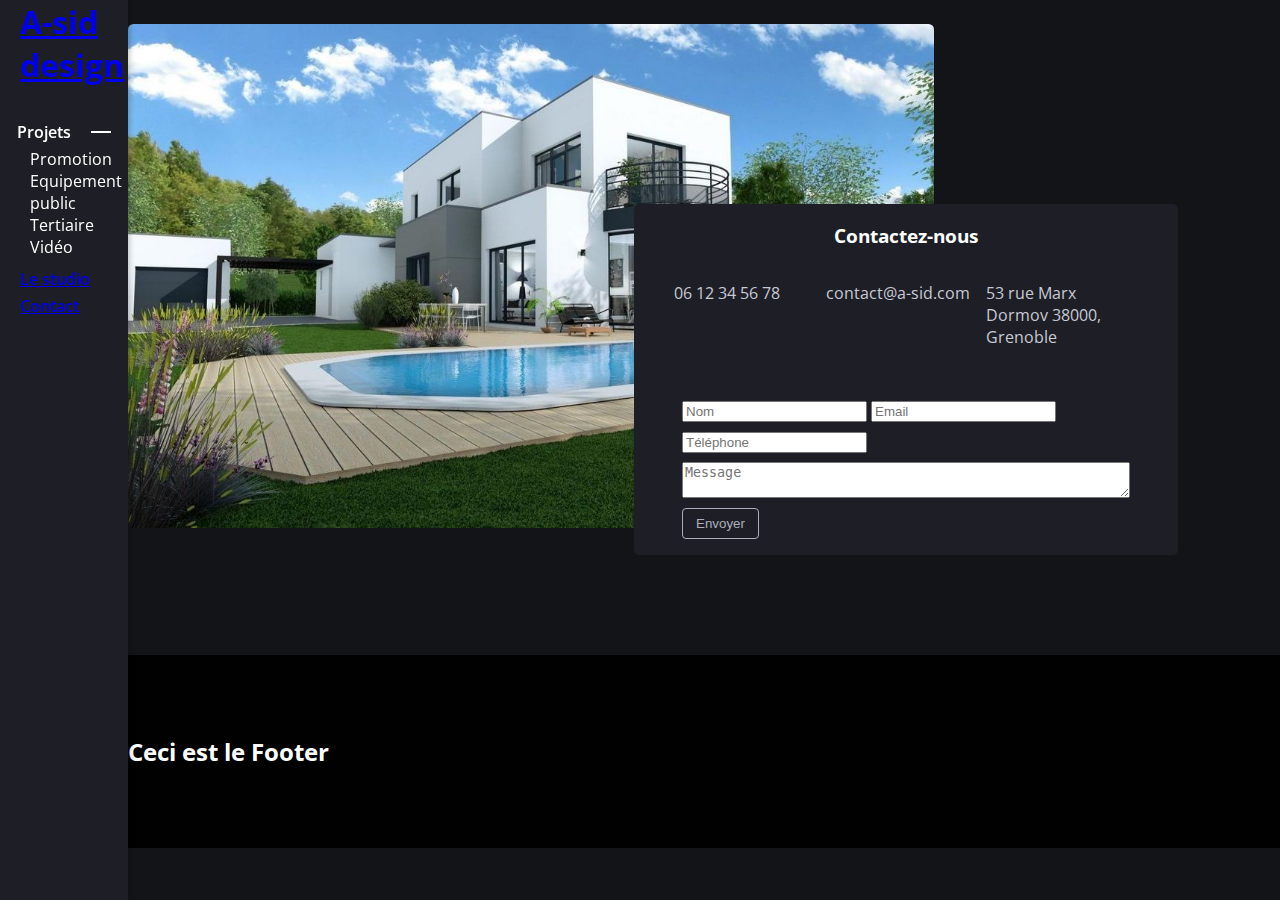
==== About.html @ 16018cb7 "Create About.html" ====
<!DOCTYPE html>
<html>
<head>
	
	<meta charset="utf-8">
	<meta name="viewport" content="width=device-width, initial-scale=1, shrink-to-fit=no">
	<title>Contactez-nous | A-Sid Design</title>
	<link rel="stylesheet" href="custom.css"></link>
  <link href="https://fonts.googleapis.com/css?family=Open+Sans:300,300i,400,400i,600,600i,700,700i,800,800i&display=swap" rel="stylesheet">
</head>
<body>
<header>
		<nav >
		  <h1 style="margin-bottom: 35px"><a href="index.html">A-sid design</a></h1>
		  <ul>
		    <li class="nav-item active"><span>Projets</span></li>
		    <ul>
		      <li>Promotion</li>
		      <li>Equipement public</li>
		      <li>Tertiaire</li>
		      <li>Vidéo</li>
		    </ul>
		    <li class="nav-item "><a href="about.html">Le studio</a></li>
		    <li><a href="contact.html">Contact</a></li>
		  </ul>
		</nav>
</header>
<section style="width: 90%;margin-left: 10%;padding-top: 1.5rem;margin-bottom: 100px;">
		<div class="width-wrapper" style="display:flex;justify-content: flex-end;">
			<img src="3darchitecture.jpg" style="position:absolute; left: 0px; width: 70%;border-radius: 0.34rem;">
		<div style="background-color: #1E1F26; position:relative;z-index: 1;width:50%; border-radius: 0.33rem;padding: 0 2rem; margin-top: 180px; right:70px">
			<h3 style="text-align: center" class="text-white">Contactez-nous</h3>
			<div style="display:flex;">
				<div style="padding:0 0.5rem 0 0.5rem;width:33.333%">
					<p>06 12 34 56 78</p>
				</div>
				<div style="padding:0 0.5rem 0 0;width:33.333%">
					<p>contact@a-sid.com</p>
				</div>
				<div style="padding:0 0.5rem 0 0;width:33.333%">
					<p>53 rue Marx Dormov 38000, Grenoble</p>
				</div>
			</div>
		<form style="padding:1rem;">
			<input type="text" name="Nom" class="col-50" placeholder="Nom" style="margin:0.3rem 0" required/>
			<input type="email" name="Email" class="col-50" placeholder="Email" style="margin:0.3rem 0" required/>
			<input type="text" name="tel" class="col-50" placeholder="Téléphone" style="margin:0.3rem 0" />
			<textarea name="message" class="col-50" placeholder="Message" style="width: 100%; margin:0.3rem 0"></textarea>
			<input type="submit" value="Envoyer" />
		</form>
		
		</div>
</section>

<footer style="width: 90%;margin-left: 10%; background-color: #010101; padding-top: 5rem; padding-bottom: 5rem;">
	<h2 class="text-white">Ceci est le Footer</h2>
</footer>


</body>
</html>
---- custom.css ----
* { box-sizing: border-box; }

/* force scrollbar */
html { overflow-y: scroll; }

body { 
    font-family: 'Open Sans', sans-serif;
    background-color: #131417;
    margin: 0px;
}

h1, h2 {
	margin-bottom: 0px;
	margin-top: 0px;
}

nav {
	height: 100%;
	width: 10%;
	color: white;
	padding: 0 0 15px 15px;
	position: fixed;
    top: 0;
    bottom: 0;
    left: 0;
    z-index: 100;
    padding-right: 20px;
    padding-left: 20px;
    background-color:#1E1F26;
    -webkit-box-shadow: 2px 0 5px rgba(0,0,0,0.2);
    box-shadow: 2px 0 5px rgba(0,0,0,0.2);
}

/* ---- grid ---- */

nav li {
	list-style-type: none;
	font-weight: 600;
}

nav ul {
	padding-left: 0px
}



nav ul ul li{
	padding-left: 10px;
	font-weight: 400;
}

img {
    border-radius: 0.33rem;
    max-width: 100%;
}

p {
    color:#c7c9d3;
    padding-bottom: 1rem;
}

button {
    background:none; 
    border:3px solid #aaaebc; 
    color: #aaaebc;
    padding: 10px 16px;
    border-radius: 0.25rem;
    transition: 0.5s;
}

button:hover {
    background: white;
    border-color: white;
    color: black;
}

input[type=submit] {
    background:none; 
    border:1px solid #aaaebc; 
    color: #aaaebc;
    padding: 7px 13px;
    border-radius: 0.25rem;
    transition: 0.5s;
}
input:hover {
    background: white;
    border-color: white;
    color: black;
}

.nav-item {
	margin-bottom: 	5px;
	margin-top: 10px;
}

/* clear fix */
.grid:after {
  content: '';
  display: block;
  clear: both;
}

/* ---- .grid-item ---- */

.grid-sizer,
.grid-item {
	width: 32%;
	margin-bottom: 2%;
}

.gutter-sizer { width: 2%; }


.grid-item img {
  display: block;
  max-width: 100%;
}

.image {
  opacity: 1;
  transition: opacity 0.4s;
}

.grid-item:hover .image {
  opacity: 0.8;
}

.title {
	position: absolute;
	bottom: 15px;
	left: 15px;
	color:white;
	opacity: 0;
	transition: opacity 0.3s;
}

.title h2 {
	font-weight: 300;
	line-height: 1.2;
}

.grid-item:hover .title {
	opacity: 1;
}

.grid-item:hover .wrap-portfolio-item:after {
    opacity: 1;
}
.wrap-portfolio-item:after {
    width: 100%;
    height: 100%;
    background: rgba(255, 255, 255, 0.5);
    content: '';
    display: block;
    left: 0;
    top: 0;
    position: absolute;
    z-index: 1;
    opacity: 0;
    transition: all 300ms;
    -webkit-transition: all 300ms;
    -moz-transition: all 300ms;
    -o-transition: all 300ms;
    -ms-transition: all 300ms;
}

.categorie {
	position: absolute;
	top: 15px;
	font-weight: 600;
	right: 0;
	z-index: 2;
	color:#100d0d;
	background-color: #cecaca;
	padding: 5px 15px 5px 15px;
	opacity: 0;
	transition: opacity 0.3s ;
}

.grid-item:hover .categorie {
	opacity: 1;
}


.active {
    display: flex;
    width: 100%;
    justify-content: center;
    align-items: center;
    text-align: center;
}


.active:after {
    content: '';
    border-top: 2px solid;
    margin: 0 20px 0 0;
    flex: 1 0 20px;
}

.active:after {
    margin: 0 0 0 20px;
}

.width-wrapper {  
width: 100%;
    max-width: 1200px;
    margin: 0 auto;
    position: relative;
    padding: 0 2rem;
}

.text-white {
    color:white;
}

.d-flex {
    display: flex;
}

.mb-10 {
    margin-bottom: 10px;
}

.mb-20 {
    margin-bottom: 20px;
}

.mt-10 {
    margin-top: 10px;
}

.mt-20 {
    margin-top: 20px;
}

.mt-40 {
    margin-top: 40px;
}

.homepage-logos {
   padding:1rem;
   max-height:120px ;
   max-width:120px ;
}

.col-50 {
    flex:50%;
}

.col-100 {
    flex:100%;
}

.contactdata {
    padding: 1rem;
    max-height: 80px;
    max-width: 80px;
}
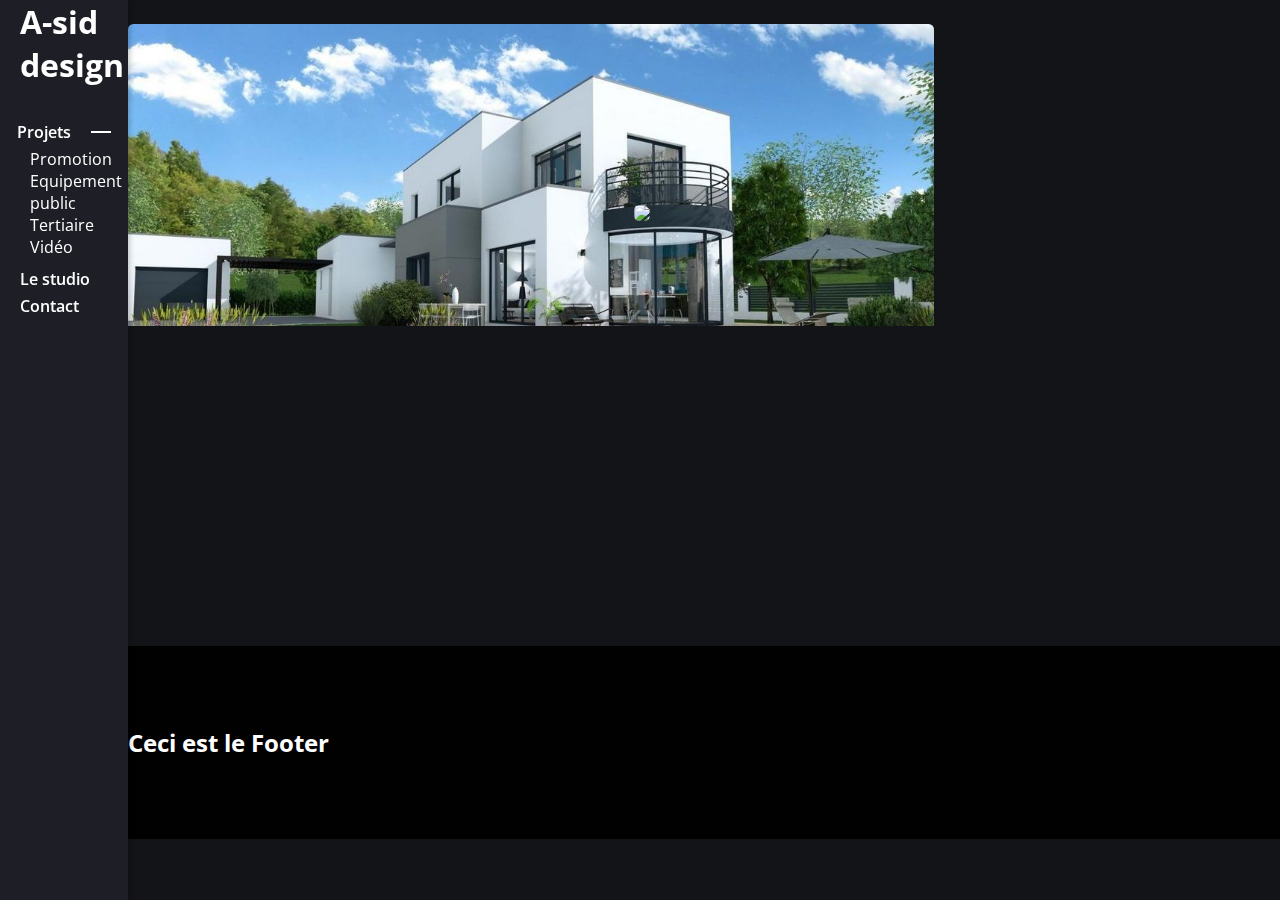
==== commit 485aa7cd: "Update About.html" ====
--- a/About.html
+++ b/About.html
@@ -28,29 +28,19 @@
 <section style="width: 90%;margin-left: 10%;padding-top: 1.5rem;margin-bottom: 100px;">
 		<div class="width-wrapper" style="display:flex;justify-content: flex-end;">
 			<img src="3darchitecture.jpg" style="position:absolute; left: 0px; width: 70%;border-radius: 0.34rem;">
-		<div style="background-color: #1E1F26; position:relative;z-index: 1;width:50%; border-radius: 0.33rem;padding: 0 2rem; margin-top: 180px; right:70px">
-			<h3 style="text-align: center" class="text-white">Contactez-nous</h3>
-			<div style="display:flex;">
-				<div style="padding:0 0.5rem 0 0.5rem;width:33.333%">
-					<p>06 12 34 56 78</p>
-				</div>
-				<div style="padding:0 0.5rem 0 0;width:33.333%">
-					<p>contact@a-sid.com</p>
-				</div>
-				<div style="padding:0 0.5rem 0 0;width:33.333%">
-					<p>53 rue Marx Dormov 38000, Grenoble</p>
-				</div>
-			</div>
-		<form style="padding:1rem;">
-			<input type="text" name="Nom" class="col-50" placeholder="Nom" style="margin:0.3rem 0" required/>
-			<input type="email" name="Email" class="col-50" placeholder="Email" style="margin:0.3rem 0" required/>
-			<input type="text" name="tel" class="col-50" placeholder="Téléphone" style="margin:0.3rem 0" />
-			<textarea name="message" class="col-50" placeholder="Message" style="width: 100%; margin:0.3rem 0"></textarea>
-			<input type="submit" value="Envoyer" />
-		</form>
+		<div style="position:relative;z-index: 1;width:50%; border-radius: 0.25rem; margin-top: 180px; right:70px">
+			
+		<img src="studio.jpg">
 		
 		</div>
 </section>
+
+<section style="width: 90%;margin-left: 10%; background-color: #131417; padding-top: 10rem; padding-bottom: 10rem;position: relative">
+	<div class="width-wrapper">
+	</div>
+</section>
+
+
 
 <footer style="width: 90%;margin-left: 10%; background-color: #010101; padding-top: 5rem; padding-bottom: 5rem;">
 	<h2 class="text-white">Ceci est le Footer</h2>
--- a/custom.css
+++ b/custom.css
@@ -56,7 +56,6 @@
 
 p {
     color:#c7c9d3;
-    padding-bottom: 1rem;
 }
 
 button {
@@ -86,6 +85,11 @@
     background: white;
     border-color: white;
     color: black;
+}
+
+a {
+    text-decoration: none;
+    color: white;
 }
 
 .nav-item {
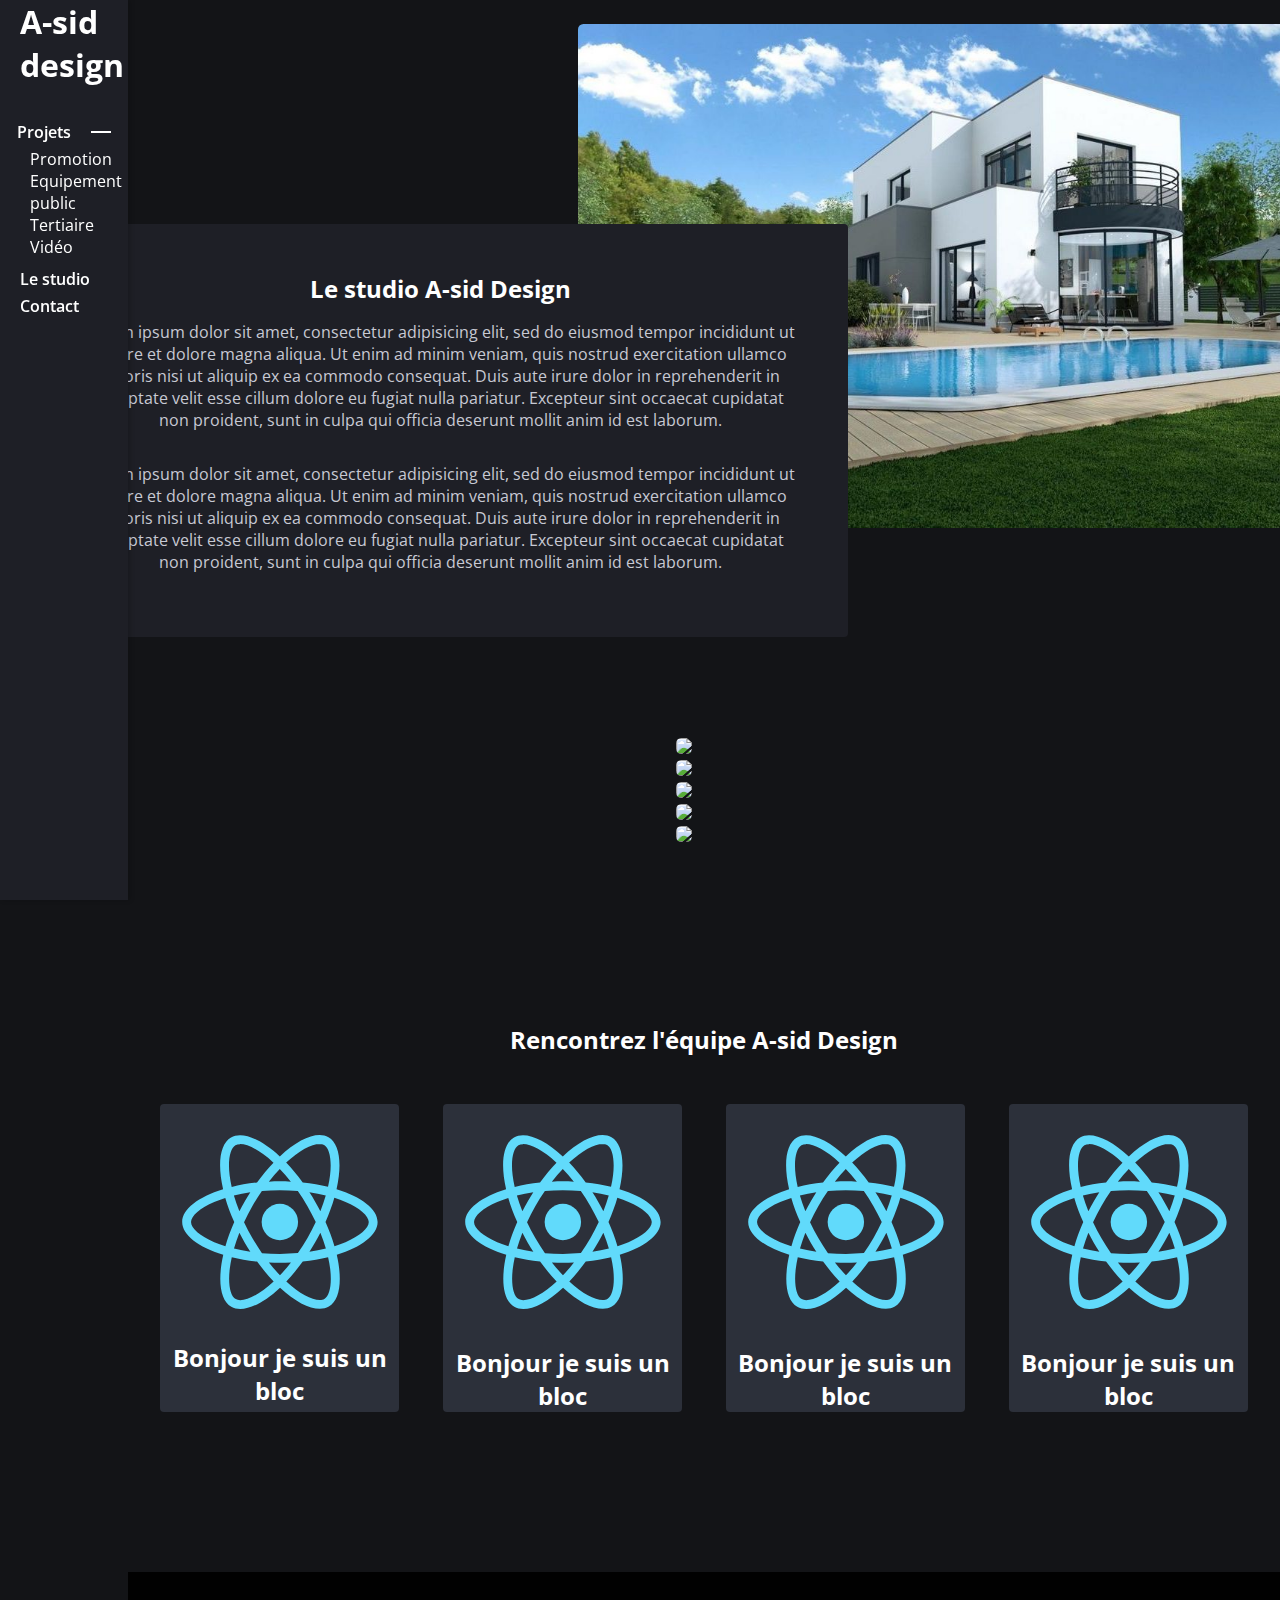
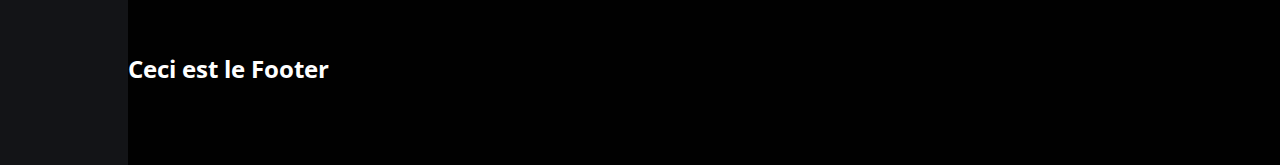
==== commit 065fc748: "Update About.html" ====
--- a/About.html
+++ b/About.html
@@ -7,6 +7,7 @@
 	<title>Contactez-nous | A-Sid Design</title>
 	<link rel="stylesheet" href="custom.css"></link>
   <link href="https://fonts.googleapis.com/css?family=Open+Sans:300,300i,400,400i,600,600i,700,700i,800,800i&display=swap" rel="stylesheet">
+  <link rel="stylesheet" href="https://unpkg.com/flickity@2/dist/flickity.min.css">
 </head>
 <body>
 <header>
@@ -26,26 +27,76 @@
 		</nav>
 </header>
 <section style="width: 90%;margin-left: 10%;padding-top: 1.5rem;margin-bottom: 100px;">
-		<div class="width-wrapper" style="display:flex;justify-content: flex-end;">
-			<img src="3darchitecture.jpg" style="position:absolute; left: 0px; width: 70%;border-radius: 0.34rem;">
-		<div style="position:relative;z-index: 1;width:50%; border-radius: 0.25rem; margin-top: 180px; right:70px">
-			
-		<img src="studio.jpg">
-		
+	<div class="width-wrapper" style="display:flex;justify-content: flex-end;">
+		<div>
+			<img src="3darchitecture.jpg" style="position:absolute; left: 450px; width: 70%;border-radius: 0.34rem;">
 		</div>
-</section>
-
-<section style="width: 90%;margin-left: 10%; background-color: #131417; padding-top: 10rem; padding-bottom: 10rem;position: relative">
-	<div class="width-wrapper">
+		<div style="position:relative;z-index: 1;background-color: #1e1f26;width:75%; border-radius: 0.25rem; margin-top: 200px; right:400px;padding:3rem;">
+			<h2 class="text-white" style="text-align: center;">Le studio A-sid Design</h2>
+			<p style="text-align: center">Lorem ipsum dolor sit amet, consectetur adipisicing elit, sed do eiusmod
+			tempor incididunt ut labore et dolore magna aliqua. Ut enim ad minim veniam,
+			quis nostrud exercitation ullamco laboris nisi ut aliquip ex ea commodo
+			consequat. Duis aute irure dolor in reprehenderit in voluptate velit esse
+			cillum dolore eu fugiat nulla pariatur. Excepteur sint occaecat cupidatat non
+			proident, sunt in culpa qui officia deserunt mollit anim id est laborum.</p>
+			<p style="text-align: center;padding-top: 1rem;">Lorem ipsum dolor sit amet, consectetur adipisicing elit, sed do eiusmod
+			tempor incididunt ut labore et dolore magna aliqua. Ut enim ad minim veniam,
+			quis nostrud exercitation ullamco laboris nisi ut aliquip ex ea commodo
+			consequat. Duis aute irure dolor in reprehenderit in voluptate velit esse
+			cillum dolore eu fugiat nulla pariatur. Excepteur sint occaecat cupidatat non
+			proident, sunt in culpa qui officia deserunt mollit anim id est laborum.</p>
+		</div>
 	</div>
 </section>
-
-
-
+<section style="width: 90%;margin-left: 10%; background-color: #131417; padding-top: 0; padding-bottom: 10rem;position: relative; z-index: 2; left:-20px">
+	<div class="width-wrapper">
+		<div class="main-carousel">
+  <div class="carousel-cell" style="width:100%;text-align: center"><img src="caroussel1.jpg"></div>
+  <div class="carousel-cell" style="width:100%;text-align: center"><img src="caroussel2.jpg"></div>
+  <div class="carousel-cell" style="width:100%;text-align: center"><img src="caroussel3.jpg"></div>
+  <div class="carousel-cell" style="width:100%;text-align: center"><img src="caroussel4.jpg"></div>
+  <div class="carousel-cell" style="width:100%;text-align: center"><img src="caroussel5.jpg"></div>
+</div>
+	</div>
+</section>
+<section style="width: 90%;margin-left: 10%; background-color: #131417; padding-top: 1rem; padding-bottom: 10rem;position: relative">
+	<div>
+		<h2 class="text-white" style="text-align: center;padding-bottom: 3rem;">Rencontrez l'équipe A-sid Design</h2>
+	</div>
+	<div class="width-wrapper" style="display:flex; justify-content: space-between;">
+		<div style="background-color:#2c303a; border-radius: 0.25rem; width: 22%; min-height: 18rem; display:flex; flex-direction:column;">
+			<img src="imageblock.svg">
+			<h2 class="text-white" style="text-align:center">Bonjour je suis un bloc</h2>
+		</div>
+		<div style="background-color:#2c303a; border-radius: 0.25rem; width: 22%; min-height: 18rem;">
+			<img src="imageblock.svg">
+			<h2 class="text-white" style="text-align:center">Bonjour je suis un bloc</h2>
+		</div>
+		<div style="background-color:#2c303a; border-radius: 0.25rem; width: 22%; min-height: 18rem;">
+			<img src="imageblock.svg">
+			<h2 class="text-white" style="text-align:center">Bonjour je suis un bloc</h2>
+		</div>
+		<div style="background-color:#2c303a; border-radius: 0.25rem; width: 22%; min-height: 18rem;">
+			<img src="imageblock.svg">
+			<h2 class="text-white" style="text-align:center">Bonjour je suis un bloc</h2>
+		</div>
+	</div>
+</section>
 <footer style="width: 90%;margin-left: 10%; background-color: #010101; padding-top: 5rem; padding-bottom: 5rem;">
 	<h2 class="text-white">Ceci est le Footer</h2>
 </footer>
-
-
+<script
+		  src="https://code.jquery.com/jquery-3.4.1.min.js"
+		  integrity="sha256-CSXorXvZcTkaix6Yvo6HppcZGetbYMGWSFlBw8HfCJo="
+		  crossorigin="anonymous">
+</script>
+<script src="https://unpkg.com/flickity@2/dist/flickity.pkgd.min.js"></script>
+<script type="text/javascript">
+	$('.main-carousel').flickity({
+  // options
+  cellAlign: 'left',
+  wrapAround: 'true'
+});
+</script>
 </body>
 </html>